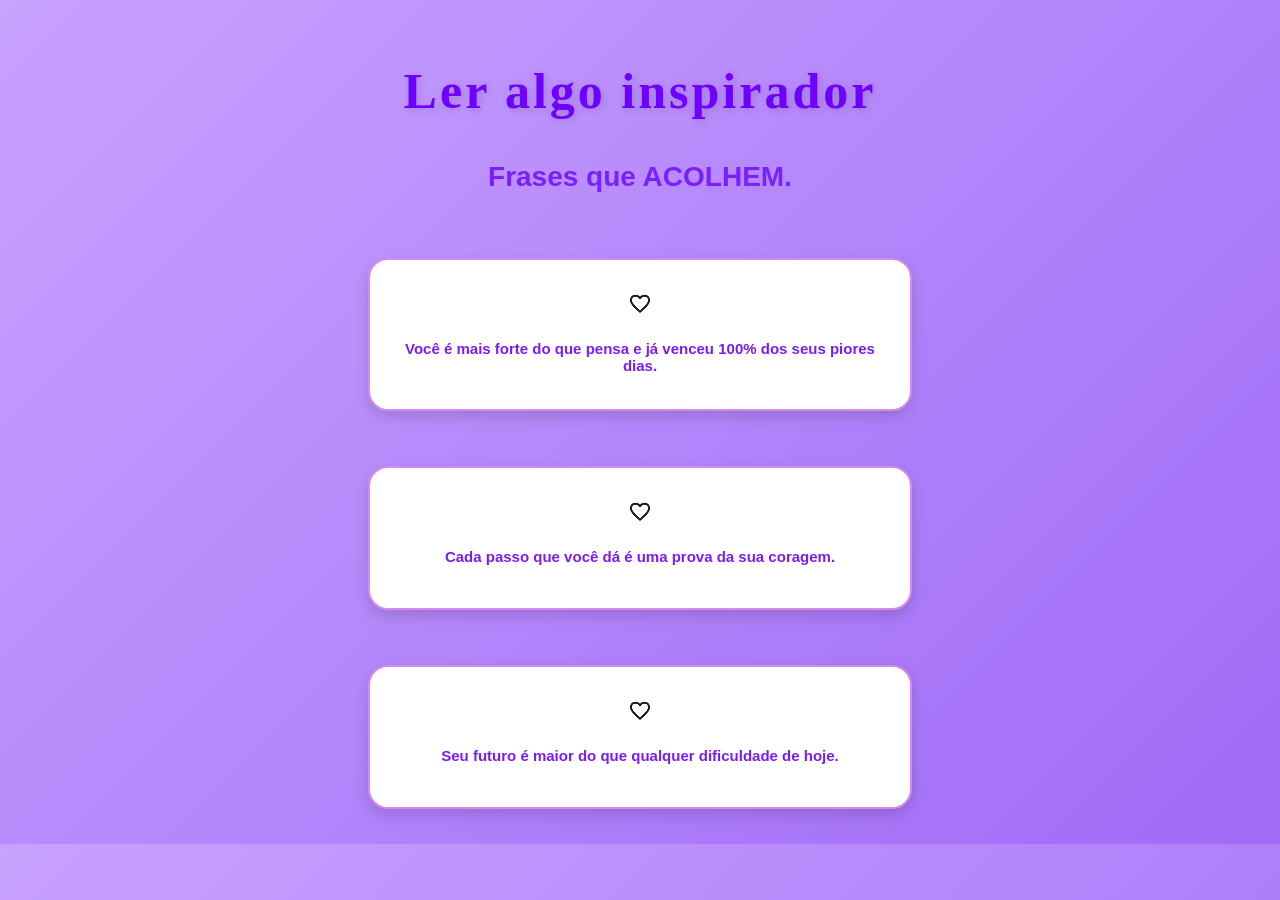
==== algo_inspirador.html @ 4a7ac356 "coloquei a pagina algo inspirador dentro do index" ====
<!DOCTYPE html>
<html lang="en">
<head>
    <meta charset="UTF-8">
    <meta name="viewport" content="width=device-width, initial-scale=1.0">
    <title>aurora</title>
    <link rel="stylesheet" href="css/style.css">
</head>
<body>
    
</body>
</html>

<section class="inspiracao">

    <div class="texto">
        <h1>Ler algo inspirador</h1>
    </div>

    <div class="frases">
        <h2>Frases que ACOLHEM.</h2>

       <div class="cards">

    <div class="card">
        <div class="icone">
            <img src="imagem/favorite_24dp_1F1F1F_FILL0_wght400_GRAD0_opsz24.png" alt="Coração">
        </div>
        <p>Você é mais forte do que pensa e já venceu 100% dos seus piores dias.</p>
    </div>

    <div class="card">
        <div class="icone">
            <img src="imagem/favorite_24dp_1F1F1F_FILL0_wght400_GRAD0_opsz24.png" alt="Coração">
        </div>
        <p>Cada passo que você dá é uma prova da sua coragem.</p>
    </div>

    <div class="card">
        <div class="icone">
            <img src="imagem/favorite_24dp_1F1F1F_FILL0_wght400_GRAD0_opsz24.png" alt="Coração">
        </div>
        <p>Seu futuro é maior do que qualquer dificuldade de hoje.</p>
    </div>

</div>

    </div>
---- css/style.css ----
body{
    font-family: Arial, sans-serif;
    background-color: #e1aeff;
    margin: 0;
}

header{
    display: flex;
    justify-content: space-between;
    align-items: center;
    padding: 20px 20px;
}

.logo{
    font-size: 50px;
    color: rgb(140, 0, 255);
}

.menu{
    list-style: none;
    display: flex;
    gap: 20px;
}

nav a{
    text-decoration: none;
    color: white;
}

.conteudo{
    padding: 60px;
    text-align: center;
    color: rgb(255, 255, 255);
}

.imagem-principal{
    width: 250px;
    height: 200px;
    display: block;
    margin: 30px auto;
}

.destaque{
    color: #c800ff;
}

.cards{
    text-align: center;
    margin-top: 15px;
}

.card{
    width: 100px;
    display: inline-block;
    margin: 15px;
    padding: 20px;
    border: 2px solid #d58be8;
    border-radius: 25px;
    background-color: white;
    color: black;
}

.card p{
    font-size: 15px;
}


body{
    background-color: #c395ff;
    font-family: Arial, sans-serif;
}

body{
    background: linear-gradient(135deg, #c8a2ff, #a06af7);
    font-family: 'Poppins', sans-serif;
    margin: 0;
    padding: 20px;
}

h1{
    font-family: 'Playfair Display', serif;
    font-size: 50px;
    color: #6f00ff;
    text-align: center;
    letter-spacing: 3px;
    text-shadow: 2px 2px 8px rgba(0,0,0,0.15);
}

h2{
    font-family: 'Poppins', sans-serif;
    font-size: 28px;
    text-align: center;
    color: #7a1fff;
    margin-bottom: 50px;
}

.cards{
    display: flex;
    flex-direction: column;
    align-items: center;
    gap: 25px;
}

.card{
    width: 500px;
    min-height: 100px;
    background: white;
    border-radius: 20px;
    padding: 20px;
    color: #7b1cf7;
    font-size: 24px;
    font-weight: 600;
    text-align: center;
    box-shadow: 0 6px 15px rgba(0,0,0,0.15);
}

.icone{
    font-size: 40px;
    color: #000000;
    margin-bottom: 15px;
}
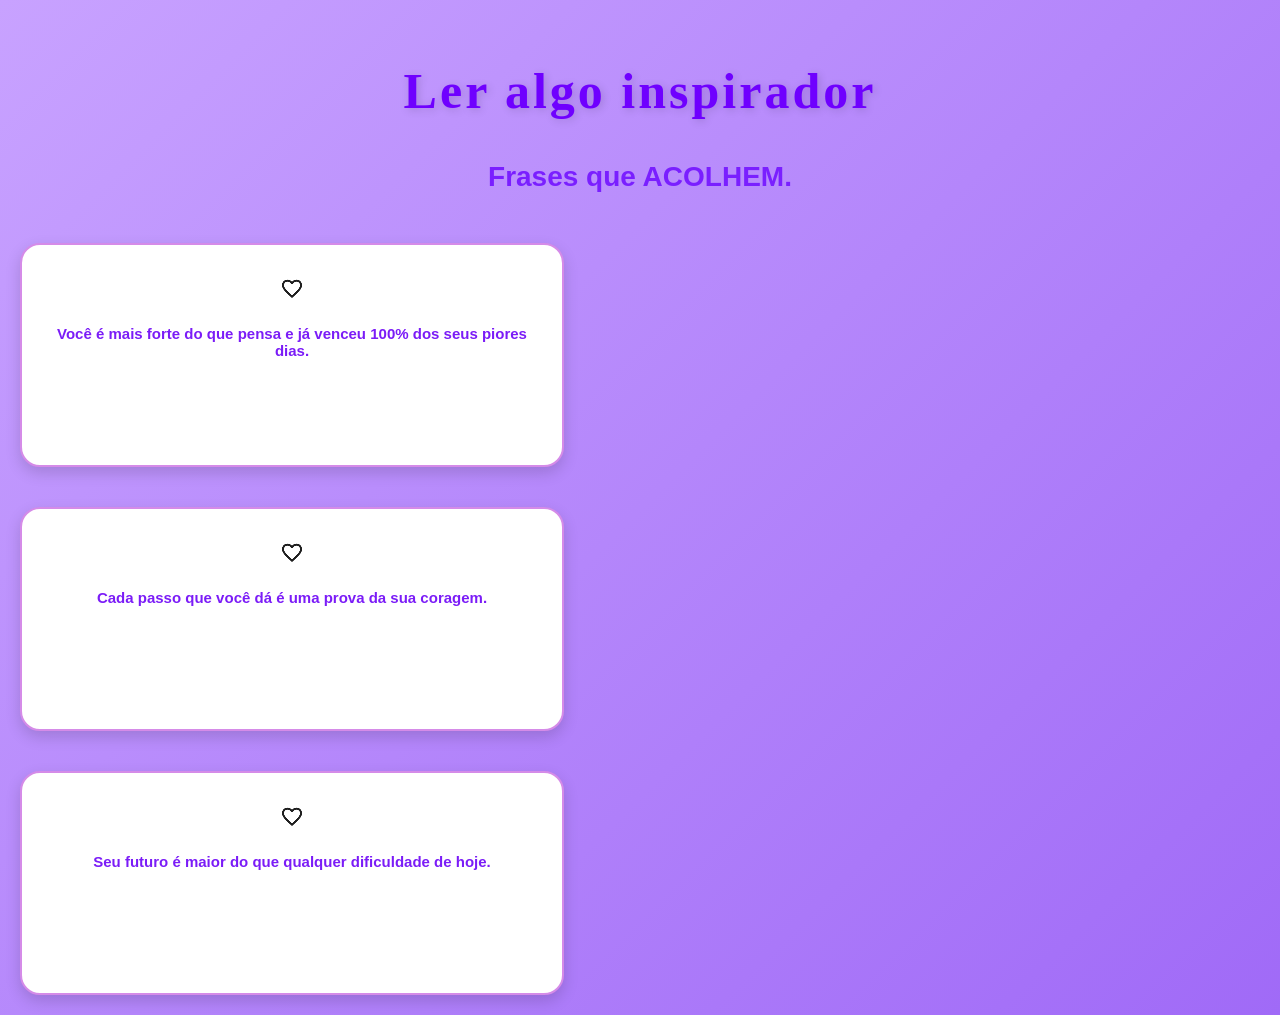
==== commit 271ed7c0: "Add files via upload" ====
--- a/algo_inspirador.html
+++ b/algo_inspirador.html
@@ -1,48 +1,48 @@
-<!DOCTYPE html>
-<html lang="en">
-<head>
-    <meta charset="UTF-8">
-    <meta name="viewport" content="width=device-width, initial-scale=1.0">
-    <title>aurora</title>
-    <link rel="stylesheet" href="css/style.css">
-</head>
-<body>
-    
-</body>
-</html>
-
-<section class="inspiracao">
-
-    <div class="texto">
-        <h1>Ler algo inspirador</h1>
-    </div>
-
-    <div class="frases">
-        <h2>Frases que ACOLHEM.</h2>
-
-       <div class="cards">
-
-    <div class="card">
-        <div class="icone">
-            <img src="imagem/favorite_24dp_1F1F1F_FILL0_wght400_GRAD0_opsz24.png" alt="Coração">
-        </div>
-        <p>Você é mais forte do que pensa e já venceu 100% dos seus piores dias.</p>
-    </div>
-
-    <div class="card">
-        <div class="icone">
-            <img src="imagem/favorite_24dp_1F1F1F_FILL0_wght400_GRAD0_opsz24.png" alt="Coração">
-        </div>
-        <p>Cada passo que você dá é uma prova da sua coragem.</p>
-    </div>
-
-    <div class="card">
-        <div class="icone">
-            <img src="imagem/favorite_24dp_1F1F1F_FILL0_wght400_GRAD0_opsz24.png" alt="Coração">
-        </div>
-        <p>Seu futuro é maior do que qualquer dificuldade de hoje.</p>
-    </div>
-
-</div>
-
+<!DOCTYPE html>
+<html lang="en">
+<head>
+    <meta charset="UTF-8">
+    <meta name="viewport" content="width=device-width, initial-scale=1.0">
+    <title>aurora</title>
+    <link rel="stylesheet" href="css/style.css">
+</head>
+<body>
+    
+</body>
+</html>
+
+<section class="inspiracao">
+
+    <div class="texto">
+        <h1>Ler algo inspirador</h1>
+    </div>
+
+    <div class="frases">
+        <h2>Frases que ACOLHEM.</h2>
+
+       <div class="cards">
+
+    <div class="card">
+        <div class="icone">
+            <img src="imagem/favorite_24dp_1F1F1F_FILL0_wght400_GRAD0_opsz24.png" alt="Coração">
+        </div>
+        <p>Você é mais forte do que pensa e já venceu 100% dos seus piores dias.</p>
+    </div>
+
+    <div class="card">
+        <div class="icone">
+            <img src="imagem/favorite_24dp_1F1F1F_FILL0_wght400_GRAD0_opsz24.png" alt="Coração">
+        </div>
+        <p>Cada passo que você dá é uma prova da sua coragem.</p>
+    </div>
+
+    <div class="card">
+        <div class="icone">
+            <img src="imagem/favorite_24dp_1F1F1F_FILL0_wght400_GRAD0_opsz24.png" alt="Coração">
+        </div>
+        <p>Seu futuro é maior do que qualquer dificuldade de hoje.</p>
+    </div>
+
+</div>
+
     </div>
--- a/css/style.css
+++ b/css/style.css
@@ -1,58 +1,14 @@
-body{
-    font-family: Arial, sans-serif;
-    background-color: #e1aeff;
-    margin: 0;
-}
-
-header{
+.cards{
     display: flex;
-    justify-content: space-between;
-    align-items: center;
-    padding: 20px 20px;
-}
-
-.logo{
-    font-size: 50px;
-    color: rgb(140, 0, 255);
-}
-
-.menu{
-    list-style: none;
-    display: flex;
-    gap: 20px;
-}
-
-nav a{
-    text-decoration: none;
-    color: white;
-}
-
-.conteudo{
-    padding: 60px;
-    text-align: center;
-    color: rgb(255, 255, 255);
-}
-
-.imagem-principal{
-    width: 250px;
-    height: 200px;
-    display: block;
-    margin: 30px auto;
-}
-
-.destaque{
-    color: #c800ff;
-}
-
-.cards{
-    text-align: center;
+    flex-wrap: wrap;
+    justify-content: center;
+    gap: 30px;
     margin-top: 15px;
 }
 
 .card{
-    width: 100px;
-    display: inline-block;
-    margin: 15px;
+    width: 300px;
+    height: 180px;
     padding: 20px;
     border: 2px solid #d58be8;
     border-radius: 25px;
@@ -60,6 +16,12 @@
     color: black;
 }
 
+.imagem-principal{
+    width: 300px;
+    height: auto;
+    display: block;
+    margin: 30px auto;
+}
 .card p{
     font-size: 15px;
 }
@@ -97,8 +59,9 @@
 .cards{
     display: flex;
     flex-direction: column;
-    align-items: center;
-    gap: 25px;
+    align-items: left ;
+    gap: 40px;
+    width: 500%;
 }
 
 .card{
@@ -118,4 +81,6 @@
     font-size: 40px;
     color: #000000;
     margin-bottom: 15px;
-}+}
+
+
